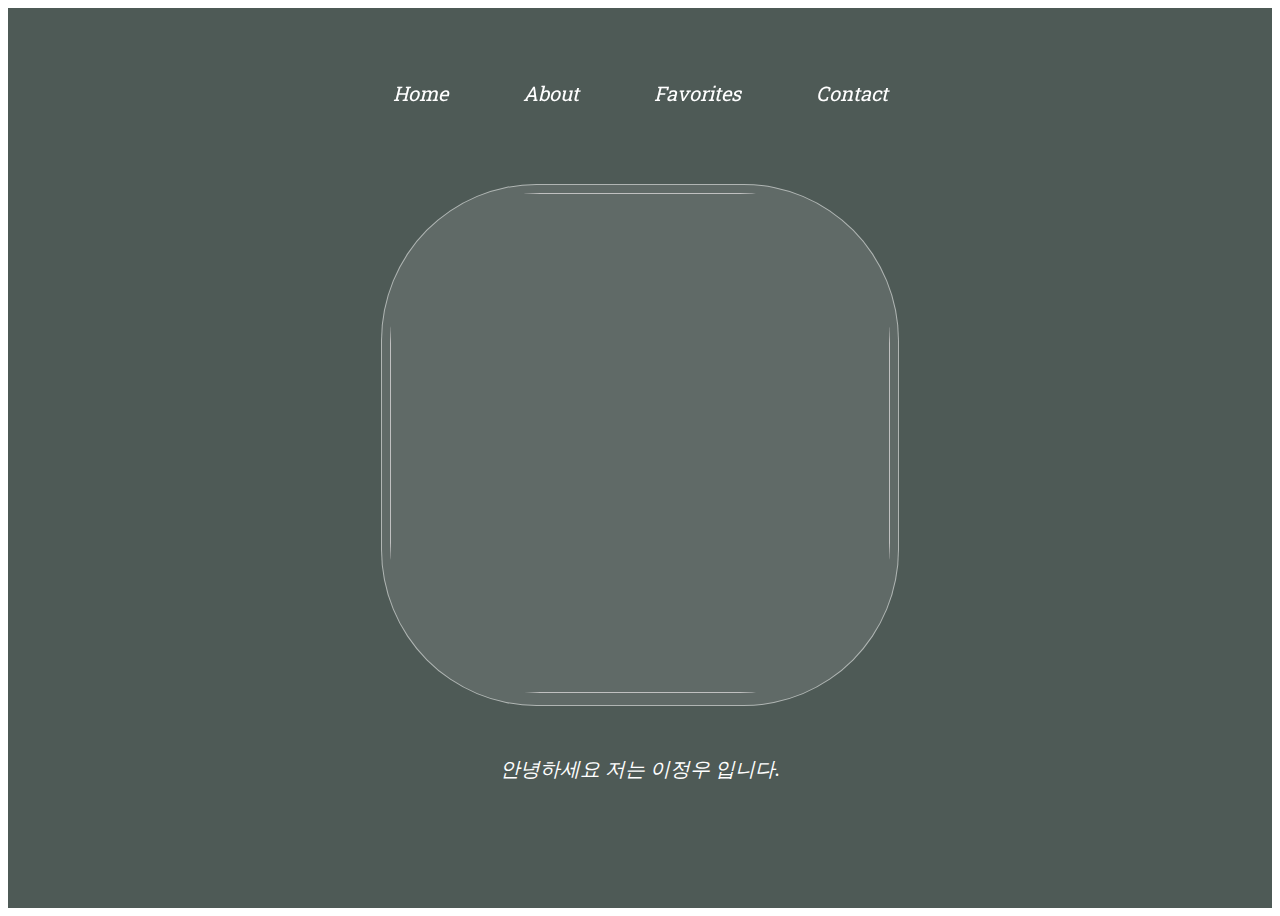
==== index.html @ 45fdf046 "first" ====
<!DOCTYPE html>
<html lang="en">
<head>
    <meta charset="UTF-8">
    <meta http-equiv="X-UA-Compatible" content="IE=edge">
    <meta name="viewport" content="width=device-width, initial-scale=1.0">
    <title>오픈소스SW활용 이정우</title>
    <link rel = "stylesheet" href = "./css/main.css">
    <link rel = "stylesheet" href = "./css/scroll.css">
    <style>
        @import url('https://fonts.googleapis.com/css2?family=Roboto+Slab&display=swap');
    </style>
</head>
<body>

<div id="container">
    <header id = "header">
        <nav class ="menu">
            <ul> 
                <li><a href = "index.html" <b>Home</b></a></li>
                <li><a href = "about.html" <b>About</b></a></li>
                <li><a href = "favorites.html" <b>Favorites</b></a></li>
                <li><a href = "contact.html" <b>Contact</b></a></li>
            </ul>
        </nav>
    </header> 
  <div class="list">
      <div class="one">
        <span class="profile"><img src="\web\images\me.jpg" width="500px;" height="500px" alt=""/></span> 
        <h3><strong>안녕하세요 저는 이정우 입니다.</strong></h3>
      </div>
  </div>

  <div class="list">
      <div class ="two">
          <img class = "me" src ="\web\images\digital.jpg" alt="" width="450px;" height="500px">
          <h3 class ="intext"> <strong>단국대학교 소프트웨어학과<br>32207696</strong><br><br>

            <br>
            나이 : 25 <br><br>
            생년월일 : 1999.09.27<br><br>
            출생 : 경기도 수원시 <br><br>
            거주지 : 경기도 화성시 진안동<br><br>
            직업 : 학생 <br><br>
            
            <br>
            
      
            </h3>
      </div>
  </div>
  
  <div class="list">
      <div class="three">
          <h1><br><br> Interested </h1>
          <div class = "favorites">
              <div class="lists">
                  <img class = "list_img" src="\web\images\Battleground.jpg" alt="">
                  <p class = "list_text"> 배틀그라운드</p>
              </div>

              <div class="lists">
                  <img class = "list_img" src="\web\images\drive.jpg" alt="">
                  <p class = "list_text"> 운전 </p>
              </div>

              <div class="lists">
                  <img class = "list_img" src="\web\images\cat.jpg" alt="">
                  <p class = "list_text"> 고양이 </p>
              </div>

              <div class="lists">
                  <img class = "list_img" src="\web\images\trip.jpg" alt="">
                  <p class = "list_text"> 여행 </p>
              </div>
          </div>
      </div>
  </div>

  <div class="list">
      <div class = "four">
          <video src="\web\video\sea.webM" height="620" width="400" controls>
           </video>
         </div>
           <div>
         <a href="https://j-ra1n.tistory.com/" class="ct">Blog</a></li>
         <a href="https://www.instagram.com/j_ra1n/" class="ct">Instagram</a></li>
         <a href="https://github.com/j-ra1n" class="ct">Github</a></li>
      
      </div>
  </div>
<div>
</body>
---- css/main.css ----
body {
    overflow: hidden;
    font-family: 'Roboto Slab', serif;
}

h3 {
    font-family: 'Pretendard-Thin';
    color: #ffffff;
    text-align: center;
    font-style: italic;
    font-weight: lighter;
    margin-top: 50px;
    font-size: 20px;
}

/* 상단바 */

.menu * {
    display: inline;
}

.menu li {
    margin: 35px;
}

.menu li a {
    color: rgb(255, 255, 255);
    text-decoration: none;
}

.menu ul {
    padding-left: 0px;
}

.menu {
    font-size: 20px;
    font-style: italic;
    align-items: center;
    text-align: center;
    padding-top: 80px;
    position: fixed;
    top: 0;
    left: 0;
    right: 0;
    height: 80px;
} 

/* page 1 */

.one {
    background-size: cover;
    text-align: center;
    padding-top: 180px;
    padding-bottom: 130px;
}

.profile {
    border-radius: 30%;
    display: inline-block;
    padding: 0.5rem;
    margin-top: 20px;
    border: 1px solid gray;
    background-color: rgba(255, 255, 255, 0.1);
    border: 1px solid rgb(255, 255, 255, 0.5);
}

.profile img {
    border-radius: 30%;
}

/* page 2 */

.intext {
    float: right;
    margin-top: 35px;
    padding-left: 50px;
}

/* page 3 */

h1 {
    text-align: center;
}

.lists{
    text-align: center;
    font-family: 'Pretendard-Thin';
    display: block;
    text-align: center;
    font-weight: 400;
    font-family: 'Pretendard-Thin';
    font-size: 18px;
    line-height: 1.5;
    font-style: italic;
}

.list_img {
    width: 300px;
    height: 300px;
    display: block;
    margin: 7vh 5vh;
    margin-bottom: 50px;
}

.favorites {
    display:inline-flex;
    margin-top: 60px;
}

/* page 4 */

.four {
    text-align: center;
    align-items: center;
}

.contact_img {
    width: 100%;
    height: 500px;
    padding-bottom: 60px;
}

.ct {
    margin-top: 80px;
    font-family: 'Roboto Slab', serif;
    text-decoration: none;
    color: white;
    font-size: 50px;
    font-style: italic;
    margin: 35px;
}
---- css/scroll.css ----
body {
    overflow: hidden;
    font-family: 'Roboto Slab', serif;
}

/* Scroll down */

#container{
    width:100%;
    height:100vh; 
    overflow: auto;
    scroll-behavior: smooth;
    scroll-snap-type: y mandatory;
}

.list{
    width:100%; 
    height:100vh;
    display: flex;
    justify-content: center;
    align-items: center;
    scroll-snap-align: center;
}

/* .list:nth-child(1){
    background-color: rgb(0, 0, 0);
    background-size: cover;
    background-attachment: fixed; 
    background-position: center; 
} */

.list:nth-child(2){
    background-color: #4e5a56;
    background-size: cover;
    background-attachment: fixed; 
    background-position: center; 
}

.list:nth-child(3){
    background-color: #9d949e;
    background-size: cover;
    background-attachment: fixed; 
    background-position: center; 
}

.list:nth-child(4){
    background-color: #e0d8cc;
    background-size: cover;
    background-attachment: fixed; 
    background-position: center; 
}

.list:nth-child(5){
    background-color: #b39db3;
    background-size: cover;
    background-attachment: fixed; 
    background-position: center; 
}
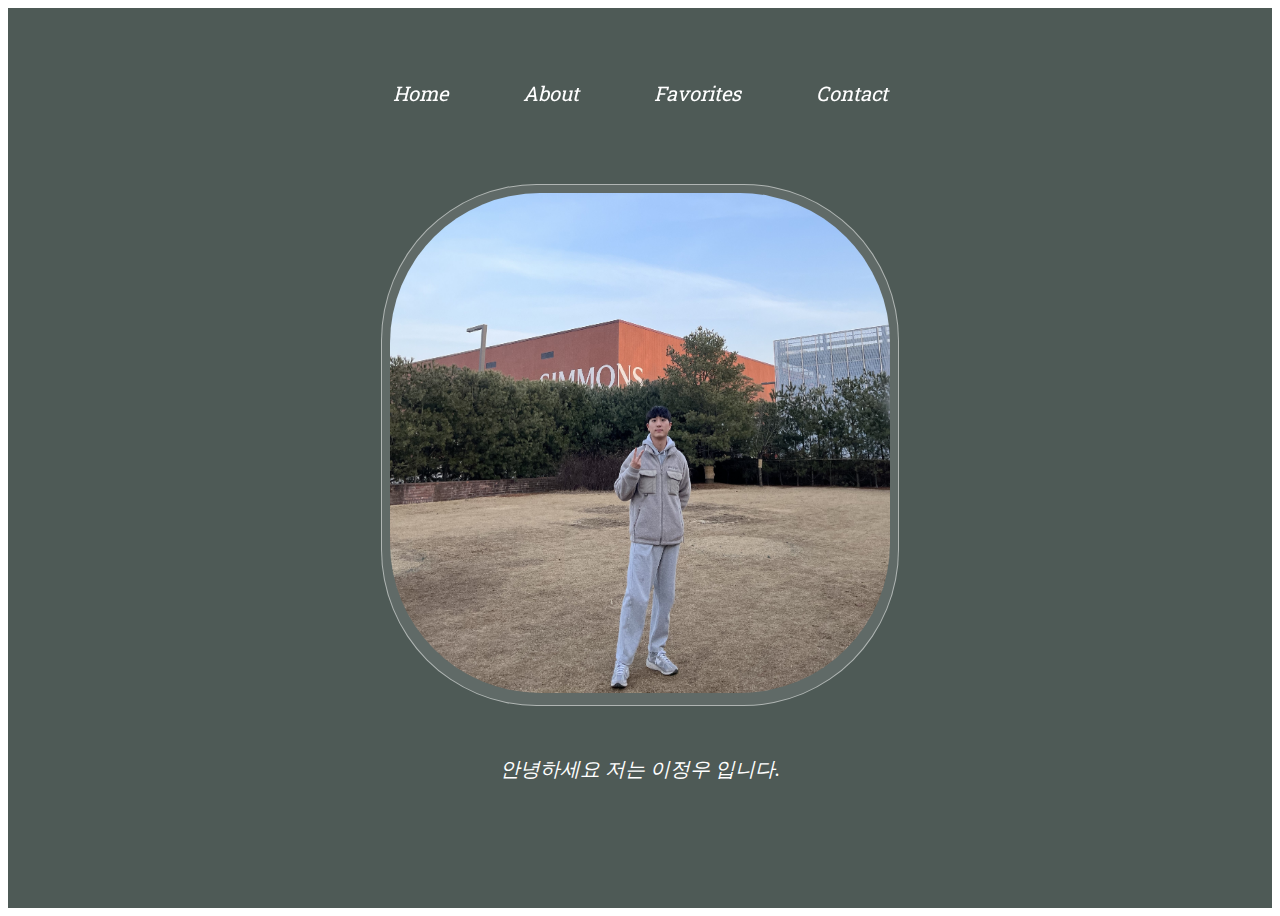
==== commit 3e3d83b3: "rnt" ====
--- a/index.html
+++ b/index.html
@@ -26,14 +26,14 @@
     </header> 
   <div class="list">
       <div class="one">
-        <span class="profile"><img src="\web\images\me.jpg" width="500px;" height="500px" alt=""/></span> 
+        <span class="profile"><img src="\images\me.jpg" width="500px;" height="500px" alt=""/></span> 
         <h3><strong>안녕하세요 저는 이정우 입니다.</strong></h3>
       </div>
   </div>
 
   <div class="list">
       <div class ="two">
-          <img class = "me" src ="\web\images\digital.jpg" alt="" width="450px;" height="500px">
+          <img class = "me" src ="\images\digital.jpg" alt="" width="450px;" height="500px">
           <h3 class ="intext"> <strong>단국대학교 소프트웨어학과<br>32207696</strong><br><br>
 
             <br>
@@ -55,39 +55,39 @@
           <h1><br><br> Interested </h1>
           <div class = "favorites">
               <div class="lists">
-                  <img class = "list_img" src="\web\images\Battleground.jpg" alt="">
+                  <img class = "list_img" src="\images\Battleground.jpg" alt="">
                   <p class = "list_text"> 배틀그라운드</p>
               </div>
 
               <div class="lists">
-                  <img class = "list_img" src="\web\images\drive.jpg" alt="">
+                  <img class = "list_img" src="\images\drive.jpg" alt="">
                   <p class = "list_text"> 운전 </p>
               </div>
 
               <div class="lists">
-                  <img class = "list_img" src="\web\images\cat.jpg" alt="">
+                  <img class = "list_img" src="\images\cat.jpg" alt="">
                   <p class = "list_text"> 고양이 </p>
               </div>
 
               <div class="lists">
-                  <img class = "list_img" src="\web\images\trip.jpg" alt="">
+                  <img class = "list_img" src="\images\trip.jpg" alt="">
                   <p class = "list_text"> 여행 </p>
               </div>
           </div>
       </div>
   </div>
-
   <div class="list">
-      <div class = "four">
-          <video src="\web\video\sea.webM" height="620" width="400" controls>
-           </video>
-         </div>
-           <div>
-         <a href="https://j-ra1n.tistory.com/" class="ct">Blog</a></li>
-         <a href="https://www.instagram.com/j_ra1n/" class="ct">Instagram</a></li>
-         <a href="https://github.com/j-ra1n" class="ct">Github</a></li>
-      
-      </div>
-  </div>
+    <div class = "four">
+        <video src="\video\sea.webM" height="620" width="400" controls>
+         </video>
+       </div>
+         <div>
+       <a href="https://j-ra1n.tistory.com/" class="ct">Blog</a></li>
+       <a href="https://www.instagram.com/j_ra1n/" class="ct">Instagram</a></li>
+       <a href="https://github.com/j-ra1n" class="ct">Github</a></li>
+    
+    </div>
+</div>
 <div>
-</body>+</body>
+  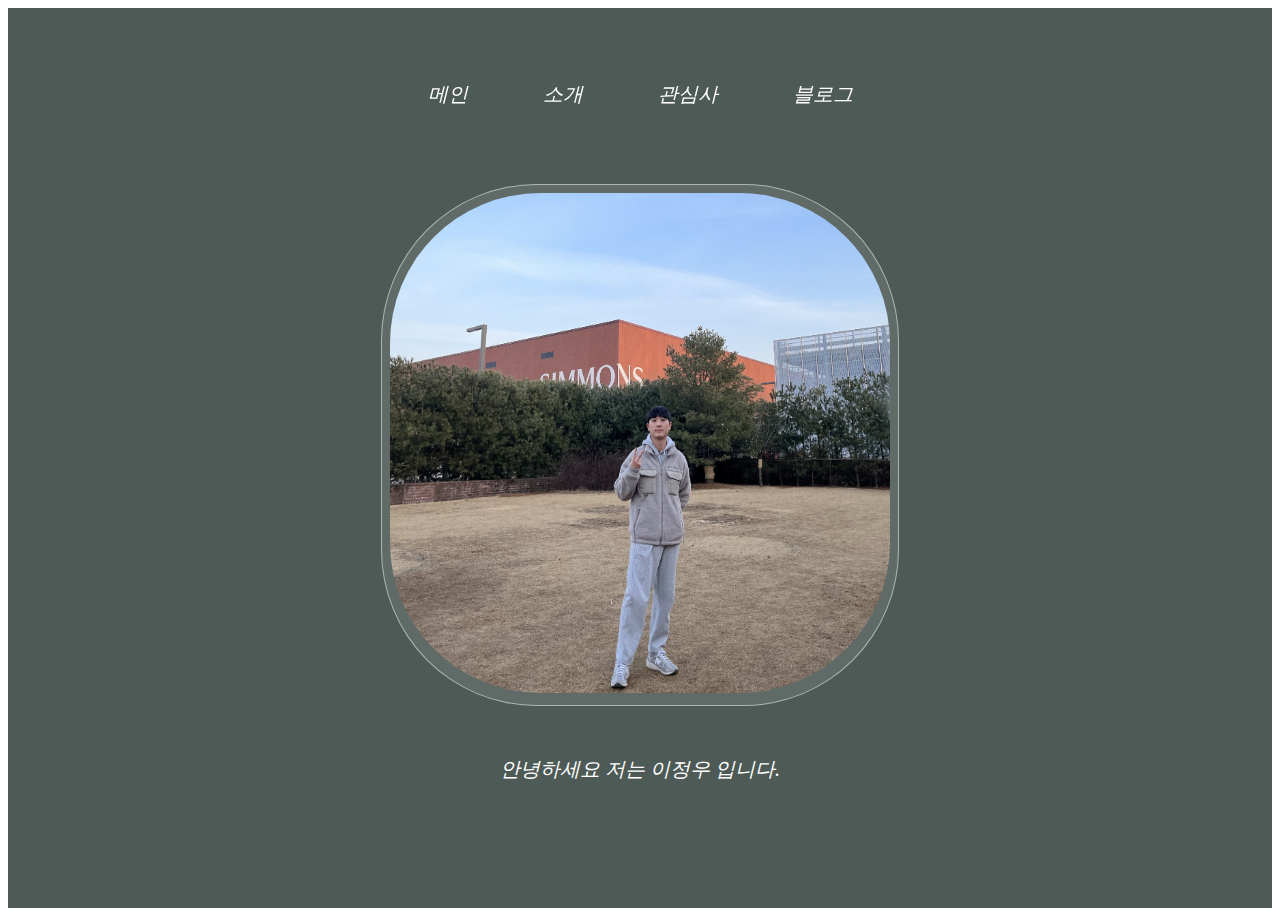
==== commit af58933a: "main" ====
--- a/index.html
+++ b/index.html
@@ -17,23 +17,23 @@
     <header id = "header">
         <nav class ="menu">
             <ul> 
-                <li><a href = "index.html" <b>Home</b></a></li>
-                <li><a href = "about.html" <b>About</b></a></li>
-                <li><a href = "favorites.html" <b>Favorites</b></a></li>
-                <li><a href = "contact.html" <b>Contact</b></a></li>
+                <li><a href = "index.html" <b>메인</b></a></li>
+                <li><a href = "about.html" <b>소개</b></a></li>
+                <li><a href = "favorite.html" <b>관심사</b></a></li>
+                <li><a href = "contact.html" <b>블로그</b></a></li>
             </ul>
         </nav>
     </header> 
   <div class="list">
       <div class="one">
-        <span class="profile"><img src="\images\me.jpg" width="500px;" height="500px" alt=""/></span> 
+        <span class="profile"><img src="./images/me.jpg" width="500px;" height="500px" alt=""/></span> 
         <h3><strong>안녕하세요 저는 이정우 입니다.</strong></h3>
       </div>
   </div>
 
   <div class="list">
       <div class ="two">
-          <img class = "me" src ="\images\digital.jpg" alt="" width="450px;" height="500px">
+          <img class = "me" src ="./images/digital.jpg" alt="" width="450px;" height="500px">
           <h3 class ="intext"> <strong>단국대학교 소프트웨어학과<br>32207696</strong><br><br>
 
             <br>
@@ -55,22 +55,22 @@
           <h1><br><br> Interested </h1>
           <div class = "favorites">
               <div class="lists">
-                  <img class = "list_img" src="\images\Battleground.jpg" alt="">
+                  <img class = "list_img" src="./images/Battleground.jpg" alt="">
                   <p class = "list_text"> 배틀그라운드</p>
               </div>
 
               <div class="lists">
-                  <img class = "list_img" src="\images\drive.jpg" alt="">
+                  <img class = "list_img" src="./images/drive.jpg" alt="">
                   <p class = "list_text"> 운전 </p>
               </div>
 
               <div class="lists">
-                  <img class = "list_img" src="\images\cat.jpg" alt="">
+                  <img class = "list_img" src="./images/cat.jpg" alt="">
                   <p class = "list_text"> 고양이 </p>
               </div>
 
               <div class="lists">
-                  <img class = "list_img" src="\images\trip.jpg" alt="">
+                  <img class = "list_img" src="./images/trip.jpg" alt="">
                   <p class = "list_text"> 여행 </p>
               </div>
           </div>
@@ -78,16 +78,16 @@
   </div>
   <div class="list">
     <div class = "four">
-        <video src="\video\sea.webM" height="620" width="400" controls>
+        <video src="./video/sea.webm" height="620" width="400" controls>
          </video>
        </div>
          <div>
-       <a href="https://j-ra1n.tistory.com/" class="ct">Blog</a></li>
+       <a href="https://j-ra1n.tistory.com/" class="ct">Tistroy</a></li>
        <a href="https://www.instagram.com/j_ra1n/" class="ct">Instagram</a></li>
        <a href="https://github.com/j-ra1n" class="ct">Github</a></li>
     
     </div>
-</div>
+</div> 
 <div>
 </body>
   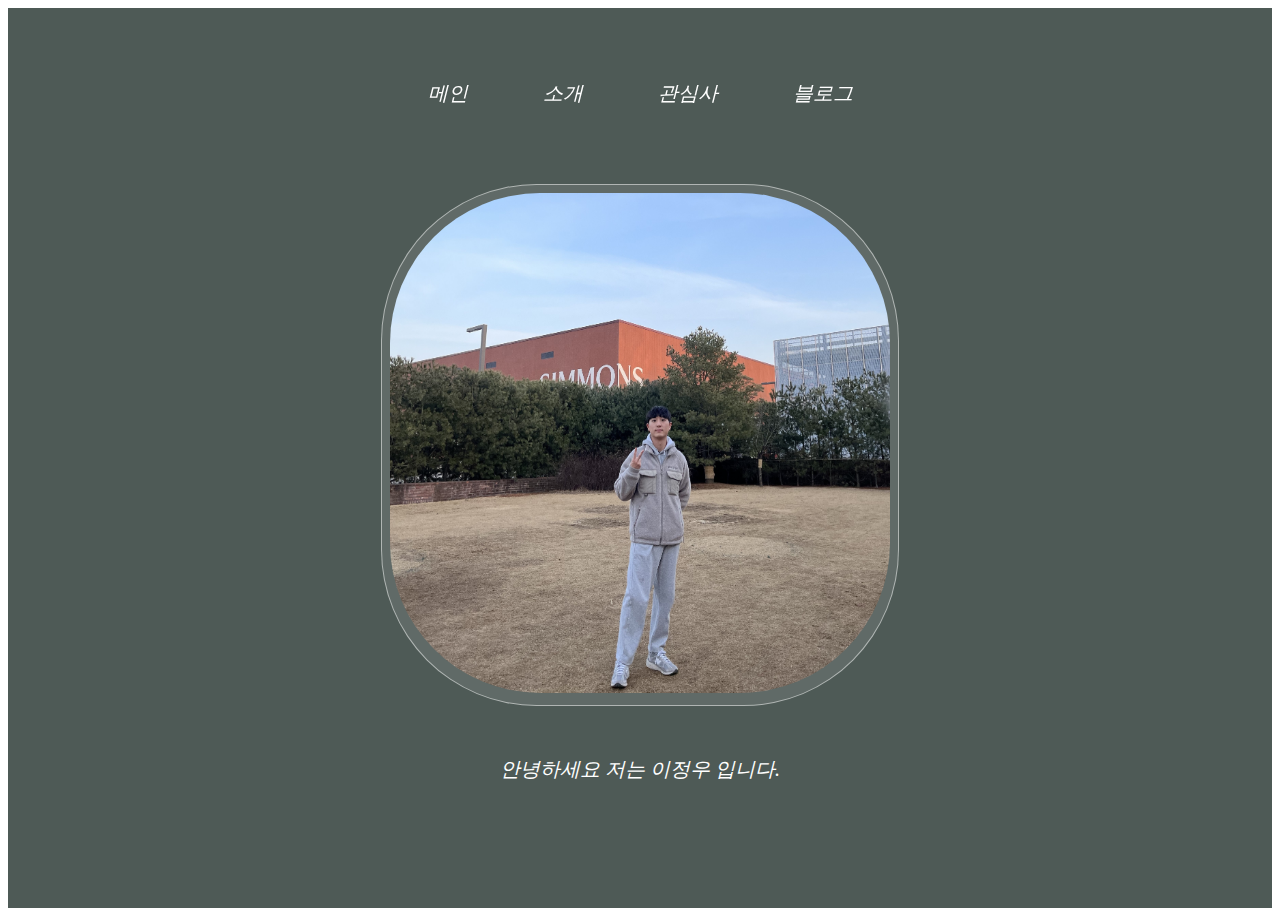
==== commit 399b0f70: "finish" ====
--- a/index.html
+++ b/index.html
@@ -7,9 +7,6 @@
     <title>오픈소스SW활용 이정우</title>
     <link rel = "stylesheet" href = "./css/main.css">
     <link rel = "stylesheet" href = "./css/scroll.css">
-    <style>
-        @import url('https://fonts.googleapis.com/css2?family=Roboto+Slab&display=swap');
-    </style>
 </head>
 <body>
 
